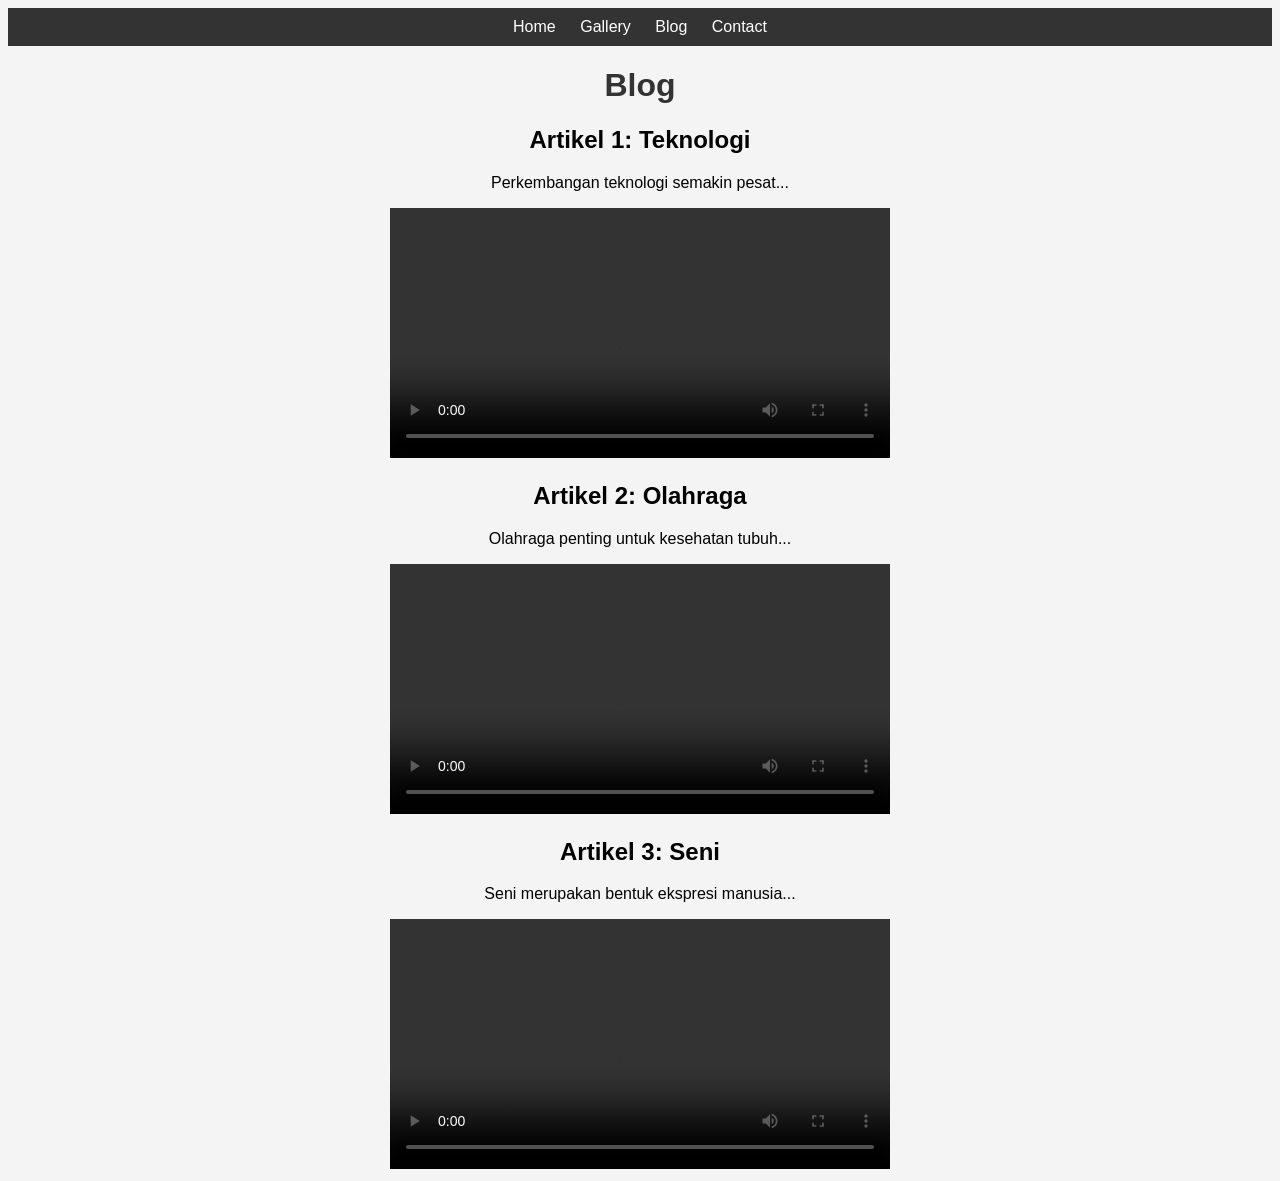
==== blog.html @ 4c976790 "Add files via upload" ====
<!DOCTYPE html>
<html>
<head>
    <title>Blog</title>
    <link rel="stylesheet" href="style.css">
</head>
<body>

<nav>
    <a href="index.html">Home</a>
    <a href="gallery.html">Gallery</a>
    <a href="blog.html">Blog</a>
    <a href="contact.html">Contact</a>
</nav>

<h1>Blog</h1>

<h2>Artikel 1: Teknologi</h2>
<p>Perkembangan teknologi semakin pesat...</p>
<video width="500" controls>
     <source src="/video/video1.mp4" type="video/mp4">
</video>

<h2>Artikel 2: Olahraga</h2>
<p>Olahraga penting untuk kesehatan tubuh...</p>
<video width="500" controls>
     <source src="/video/video2.mp4" type="video/mp4">
</video>

<h2>Artikel 3: Seni</h2>
<p>Seni merupakan bentuk ekspresi manusia...</p>
<video width="500" controls>
     <source src="/video/video3.mp4" type="video/mp4">
</video>

</body>
</html>
---- style.css ----
body {
    font-family: Arial;
    text-align: center;
    background-color: #f4f4f4;
}

nav {
    background-color: #333;
    padding: 10px;
}

nav a {
    color: white;
    margin: 10px;
    text-decoration: none;
}

nav a:hover {
    color: yellow;
}

h1 {
    color: #333;
}

.gambar {
    width: 300px;
}
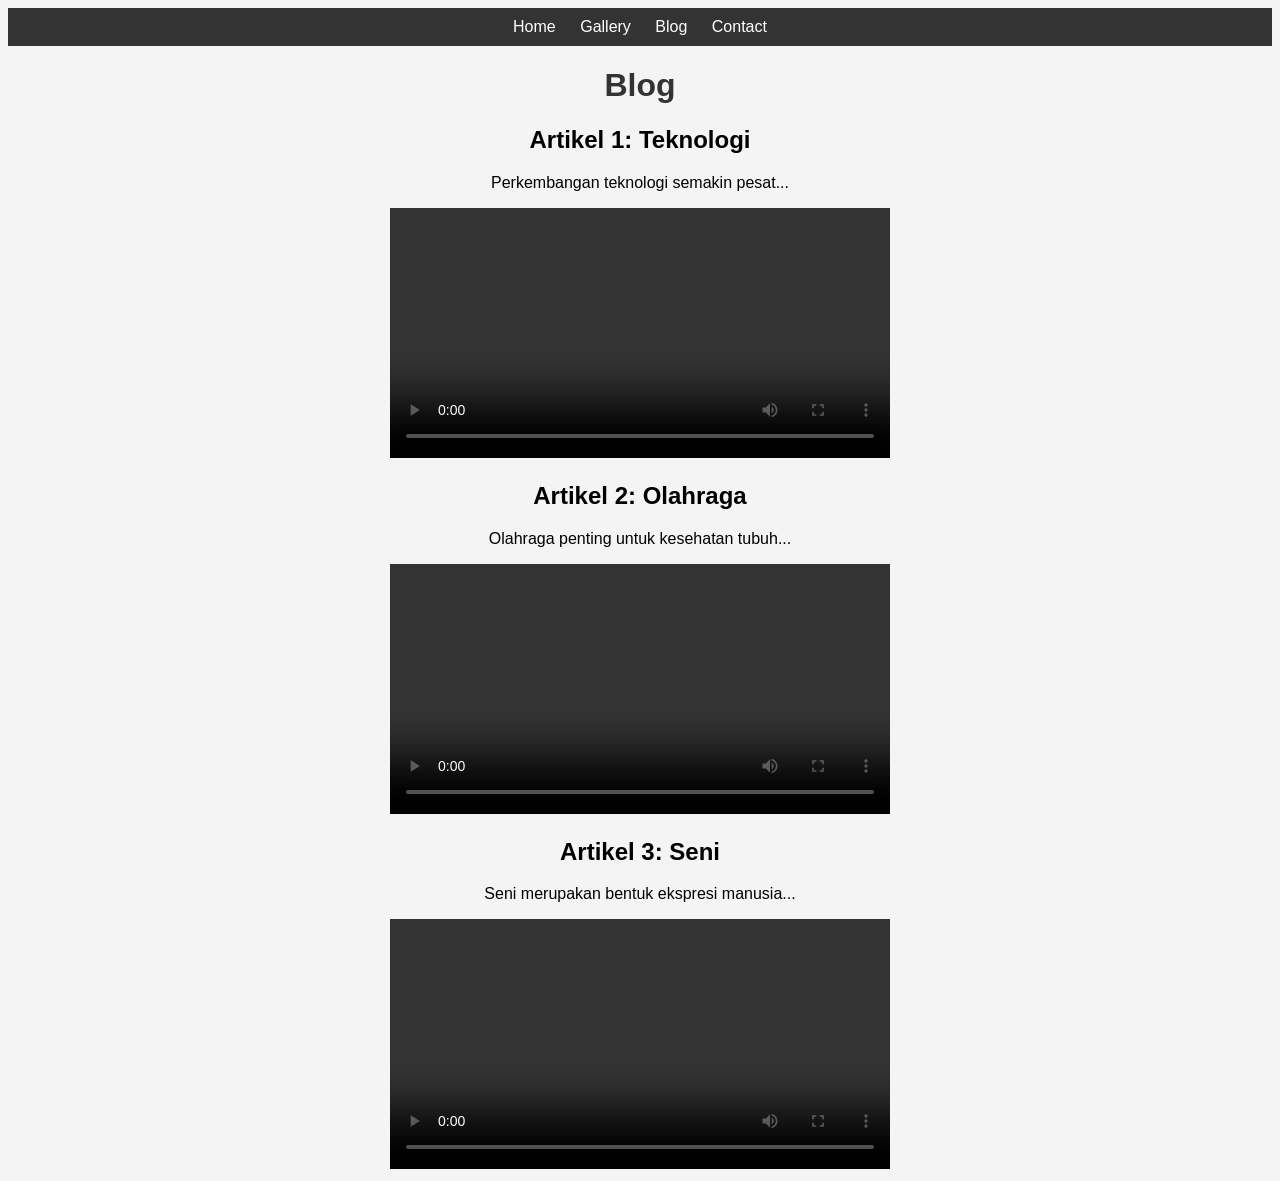
==== commit bb61cb6b: "Update blog.html" ====
--- a/blog.html
+++ b/blog.html
@@ -18,20 +18,20 @@
 <h2>Artikel 1: Teknologi</h2>
 <p>Perkembangan teknologi semakin pesat...</p>
 <video width="500" controls>
-     <source src="/video/video1.mp4" type="video/mp4">
+     <source src="video/video1.mp4" type="video/mp4">
 </video>
 
 <h2>Artikel 2: Olahraga</h2>
 <p>Olahraga penting untuk kesehatan tubuh...</p>
 <video width="500" controls>
-     <source src="/video/video2.mp4" type="video/mp4">
+     <source src="video/video2.mp4" type="video/mp4">
 </video>
 
 <h2>Artikel 3: Seni</h2>
 <p>Seni merupakan bentuk ekspresi manusia...</p>
 <video width="500" controls>
-     <source src="/video/video3.mp4" type="video/mp4">
+     <source src="video/video3.mp4" type="video/mp4">
 </video>
 
 </body>
-</html>+</html>
